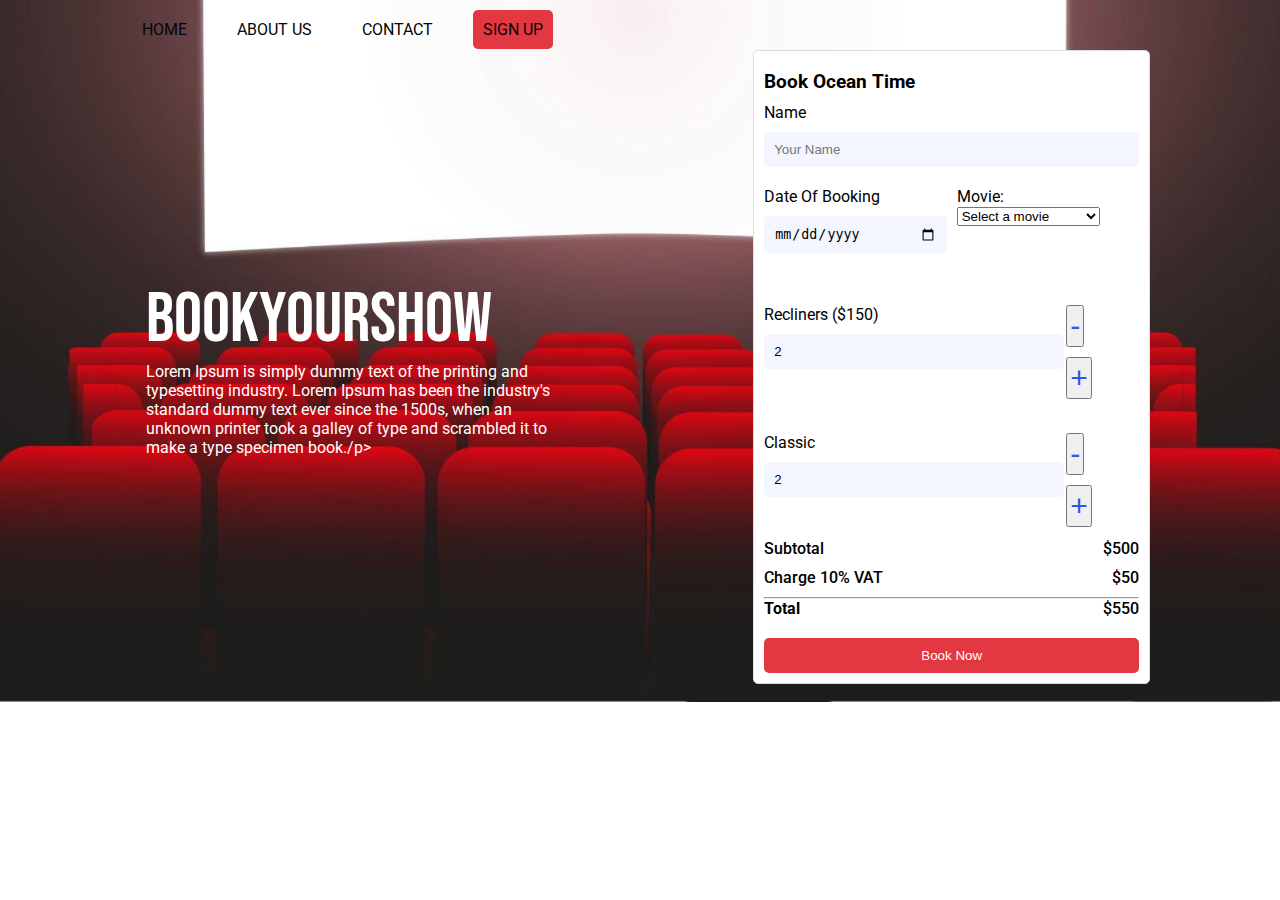
==== index.html @ ecf06eb6 "added utilities and index" ====
<!DOCTYPE html>
<html lang="en">

<head>
    <meta charset="UTF-8">
    <meta name="viewport" content="width=device-width, initial-scale=1.0">
    <title>Curise Booking</title>
    <!-- Fonts -->
    <link rel="preconnect" href="https://fonts.gstatic.com">
    <link href="https://fonts.googleapis.com/css2?family=Bebas+Neue&family=Roboto:wght@400;500;700&display=swap"
        rel="stylesheet">
    <!-- Stylesheet -->
    <link rel="stylesheet" href="style.css">
</head>

<body>
    <!--Header and Menu Section-->
    <header class="container">
        <nav>
            <ul>
                <li><a href="#">Home</a></li>
                <li><a href="#">About Us</a></li>
                <li><a href="#">Contact</a></li>
                <li><a class="active" href="#">Sign Up</a></li>
            </ul>
        </nav>
    </header>

    <!--Booking Section-->
    <main class="main-content container">

        <div class="booking-content">
            <h1>Bookyourshow</h1>
            <p>Lorem Ipsum is simply dummy text of the printing and typesetting industry. Lorem Ipsum has been the
                industry's standard dummy text ever since the 1500s, when an unknown printer took a galley of type and
                scrambled it to make a type specimen book./p>
        </div>


        <div class="booking-form">
            <h3>Book Ocean Time</h3>
            <div class="input-group">
                <label for="">Name</label>
                <input class="inp-style" type="text" name="" placeholder="Your Name">
            </div>
            <div class="inputs">
                <div class="input-group">
                    <label" for="">Date Of Booking</label>
                        <input class="inp-style" type="date" name="">
                </div>
                <div class="input-group">
                    <label for="movie">Movie:</label> <br>
                    <select id="movie" required class = "inp-style">
                      <option value="">Select a movie</option>
                      <option value="Avengers: Endgame">Avengers: Endgame</option>
                      <option value="The Lion King">The Lion King</option>
                      <option value="Inception">Inception</option>
                      <option value="Toy Story 4">Toy Story 4</option>
                    </select>
                </div>
            </div>
            
            <div class="input-group f-class">
                <div>
                    <label for="">Recliners ($150)</label>
                    <input class="inp-style inp-width" type="number" name="" id="first-class-count" value="2">
                </div>
                <div class="plus-minus-btn">
                    <button onclick="handleTicketChange('first-class',false)" class="plus-minus-btn">
                        <p><span>-</span></p>
                    </button>
                    <button onclick="handleTicketChange('first-class',true)" class="plus-minus-btn">
                        <p><span>+</span></p>
                    </button>
                </div>
            </div>

            <div class="input-group f-class">
                <div>
                    <label for="">Classic</label>
                    <input class="inp-style inp-width" type="number" name="" id="economy-count" value="2">
                </div>
                <div class="plus-minus-btn ">
                    <button onclick="handleTicketChange('economy',false)" class="plus-minus-btn">
                        <p><span>-</span></p>
                    </button>
                    <button onclick="handleTicketChange('economy',true)" class="plus-minus-btn">
                        <p><span>+</span></p>
                    </button>
                </div>
            </div>
            <div class="calculations">
                <div class="amount">
                    <div class="left">
                        <p>Subtotal</p>
                    </div>
                    <div class="right">
                        <p>$<span id="sub-total">500</span></p>
                    </div>
                </div>

                <div class="amount">
                    <div class="left">
                        <p>Charge 10% VAT</p>
                    </div>
                    <div class="right">
                        <p>$<span id="tax-amount">50</span></p>
                    </div>
                </div>
                <hr>
                <div class="amount">
                    <div class="left">
                        <h4>Total</h4>
                    </div>
                    <div class="right">
                        <p>$<span id="grand-total">550</span></p>
                    </div>
                </div>
            </div>
            <button onclick="confirmMessage()" class="btn-style">Book Now</button>
        </div>
    </main>

    <!--Thank You-->
    <script>
        function handleTicketChange(ticket, isIncrease) {
            const ticketInput = document.getElementById(ticket + '-count');
            const ticketCount = parseInt(ticketInput.value);
            let newTicketCount = ticketCount;
            if (isIncrease == true) {
                newTicketCount = ticketCount + 1;
            }
            if (isIncrease == false && ticketCount > 0) {
                newTicketCount = ticketCount - 1;
            }
            ticketInput.value = newTicketCount;
            let ticketTotal;
            if (ticket == 'first-class') {
                ticketTotal = newTicketCount * 150;
            } else {
                ticketTotal = newTicketCount * 100;
            }
            calculateTotal();
        }

        function calculateTotal() {
            const firstClassCount = getInputValue('first-class')
            const economyCount = getInputValue('economy');

            const subTotal = firstClassCount * 150 + economyCount * 100;
            document.getElementById('sub-total').innerText = subTotal;

            const tax = Math.round(subTotal * 0.1);
            document.getElementById('tax-amount').innerText = tax;

            const grandTotal = subTotal + tax;
            document.getElementById('grand-total').innerText = grandTotal;
        }

        function getInputValue(ticket) {
            const ticketInput = document.getElementById(ticket + '-count');
            const ticketCount = parseInt(ticketInput.value);
            return ticketCount;
        }

        function confirmMessage() {
            confirm("You have purchased " + parseInt(document.getElementById('first-class-count').value) + " First Class tickets and " + parseInt(document.getElementById('economy-count').value) + " Economy Class Tickets." + " Your Subtotal price is $" + document.getElementById('sub-total').innerText + ", Tax $" + document.getElementById('tax-amount').innerText + " and Total Price is $" + document.getElementById('grand-total').innerText);
            location.reload();
        }

    </script>
</body>

</html>
---- style.css ----
* {
    padding: 0;
    margin: 0;
    box-sizing: border-box;
    text-decoration: none;
    list-style-type: none;
}

body {
    font-family: 'Roboto', sans-serif;
    background: url("images/pxfuel.jpg");
    background-repeat: no-repeat;
    background-position: center center;
    background-attachment: scroll;
    background-size: cover;
}

nav {
    height: 50px;
    width: 100%;
    padding: 20px 0;
}

.container {
    width: 1200px;
    max-width: 85%;
    margin: 0 auto;
}

nav ul {
    display: flex;
    justify-content: flex-start;
    margin: 0px 6px;
}

nav ul li a {
    color: #050505;
    padding: 10px;
    text-transform: uppercase;
    margin-left: 30px;
}

nav ul li a:hover,
a.active {
    background-color: #E33741;
    border-radius: 5px;
}

.main-content {
    display: grid;
    grid-template-columns: 2fr 3fr;
    gap: 70px;
    align-items: center;
}

.booking-content {
    color: #fff;
    width: 100%;
    float: left;
    margin-left: 50px;
}

.booking-content h1 {
    font-size: 70px;
    text-transform: uppercase;
    font-family: 'Bebas Neue', cursive;
    font-weight: 500;
}

.booking-form {
    background-color: #fff;
    border: 1px solid #ddd;
    padding: 10px;
    border-radius: 5px;
    float: right;
    width: 65%;
    margin-left: 180px;
}

.booking-form h3 {
    margin: 10px 0px;
}

.booking-form .input-group {
    margin: 10px 0;
}

.booking-form .calculations {
    margin: 10px 0;
}

.booking-form .calculations p {
    font-weight: 500;
    margin-bottom: 10px;
}

.booking-form input {
    width: 100%;
    display: block;
    padding: 10px;
    border-radius: 5px;
    border: none;
    background: #F3F5FF;
    margin: 10px 0;
}

.f-class {
    display: flex;
    justify-content: space-between;
    align-items: center;
}

.inp-width {
    min-width: 300px;
}

.plus-minus-btn {
    color: #3352F2;
    font-size: 30px;
    padding: 2px;
    margin: 10px 5px 0px 0px;
    word-spacing: 20px;
}

.booking-form .inputs {
    display: grid;
    grid-template-columns: 1fr 1fr;
    gap: 10px;
}

.btn-style {
    display: block;
    width: 100%;
    padding: 10px;
    border-radius: 5px;
    border: none;
    color: #fff;
    font-weight: 500;
    background-color: #E33741;
}

.amount {
    display: flex;
    justify-content: space-between;
}
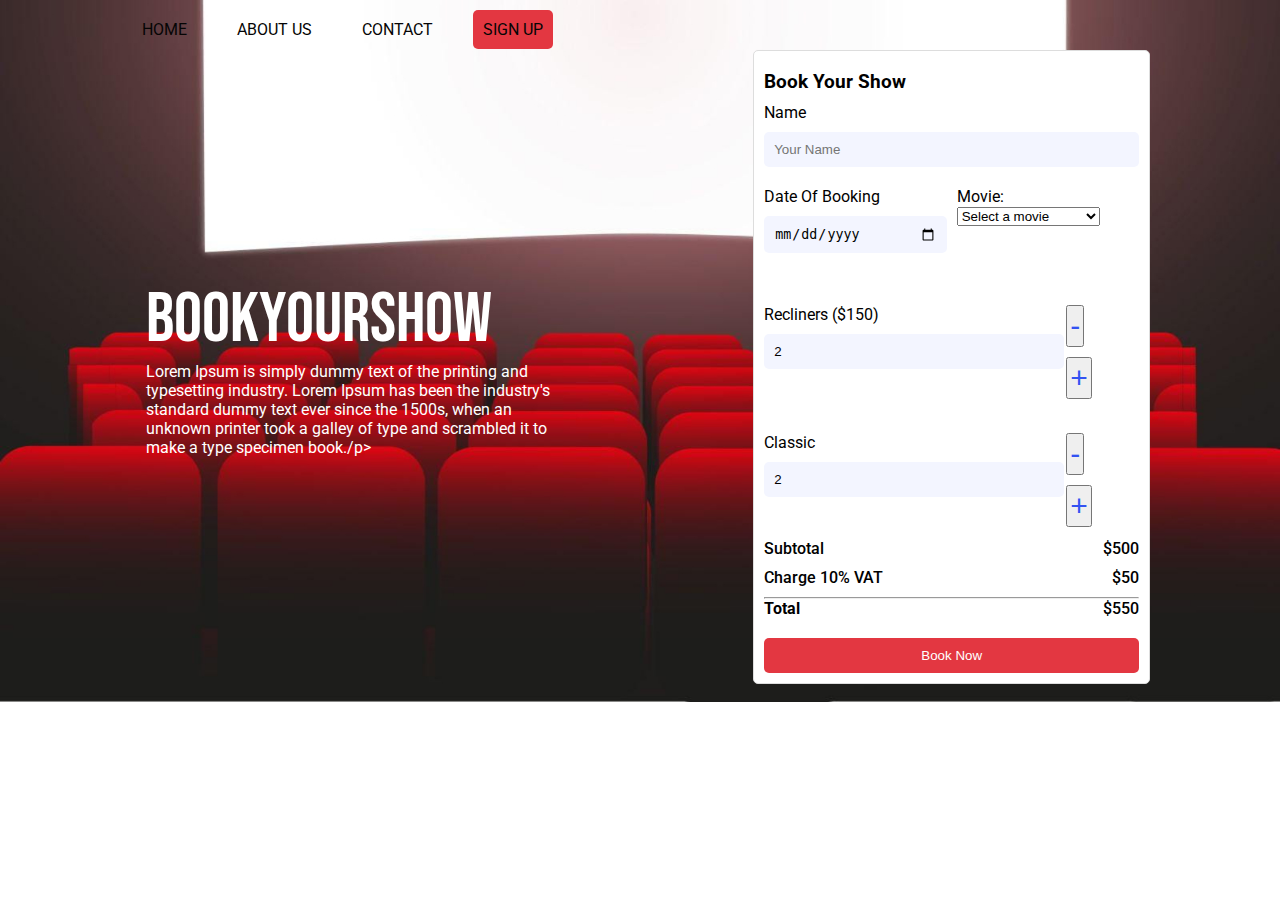
==== commit 287c835d: "Connected contact us" ====
--- a/index.html
+++ b/index.html
@@ -4,7 +4,7 @@
 <head>
     <meta charset="UTF-8">
     <meta name="viewport" content="width=device-width, initial-scale=1.0">
-    <title>Curise Booking</title>
+    <title>Movie Booking</title>
     <!-- Fonts -->
     <link rel="preconnect" href="https://fonts.gstatic.com">
     <link href="https://fonts.googleapis.com/css2?family=Bebas+Neue&family=Roboto:wght@400;500;700&display=swap"
@@ -20,7 +20,7 @@
             <ul>
                 <li><a href="#">Home</a></li>
                 <li><a href="#">About Us</a></li>
-                <li><a href="#">Contact</a></li>
+                <li><a href="contactus.html">Contact</a></li>
                 <li><a class="active" href="#">Sign Up</a></li>
             </ul>
         </nav>
@@ -38,7 +38,7 @@
 
 
         <div class="booking-form">
-            <h3>Book Ocean Time</h3>
+            <h3>Book Your Show</h3>
             <div class="input-group">
                 <label for="">Name</label>
                 <input class="inp-style" type="text" name="" placeholder="Your Name">
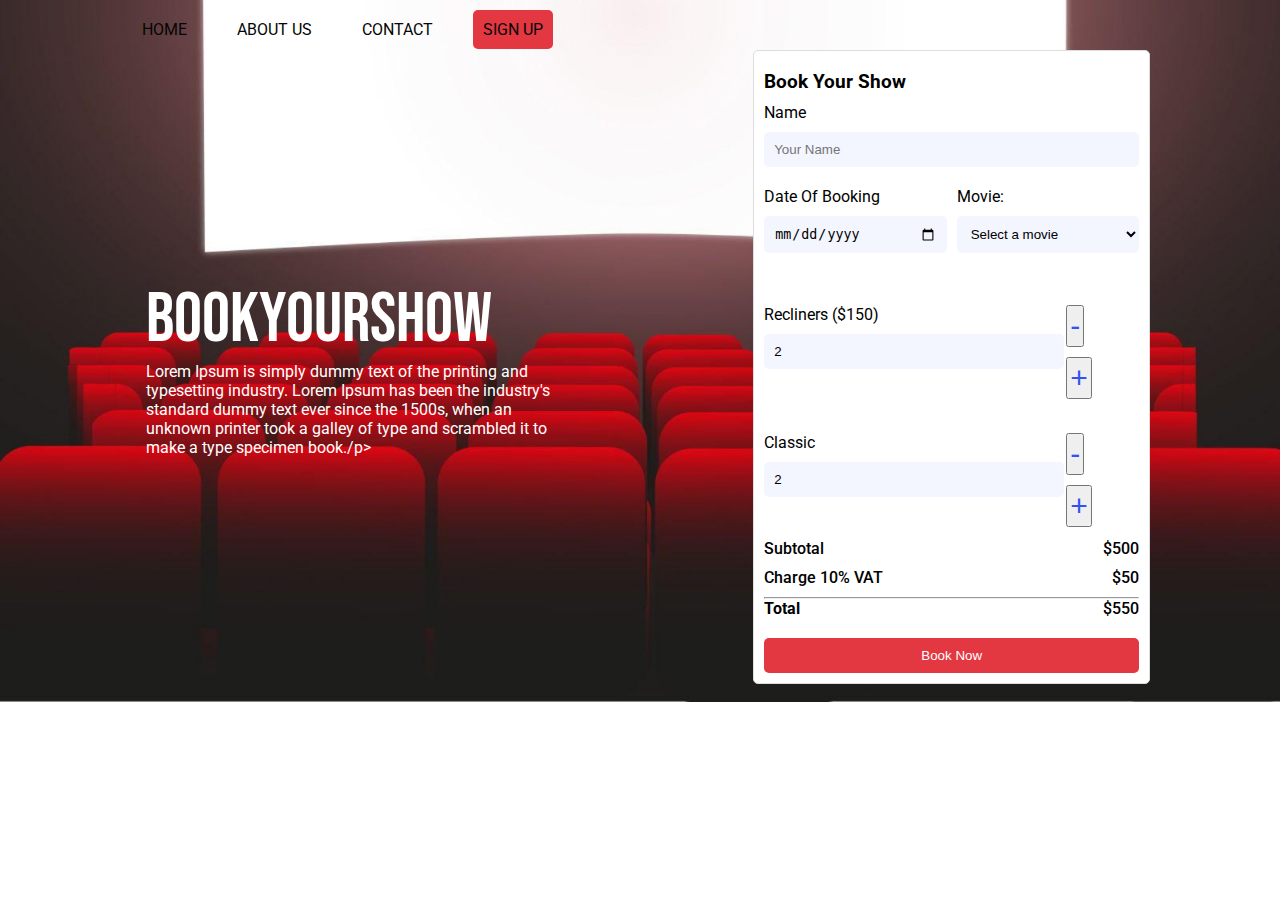
==== commit 956e8410: "made UI changes" ====
--- a/index.html
+++ b/index.html
@@ -1,174 +1,215 @@
 <!DOCTYPE html>
 <html lang="en">
-
-<head>
-    <meta charset="UTF-8">
-    <meta name="viewport" content="width=device-width, initial-scale=1.0">
+  <head>
+    <meta charset="UTF-8" />
+    <meta name="viewport" content="width=device-width, initial-scale=1.0" />
     <title>Movie Booking</title>
     <!-- Fonts -->
-    <link rel="preconnect" href="https://fonts.gstatic.com">
-    <link href="https://fonts.googleapis.com/css2?family=Bebas+Neue&family=Roboto:wght@400;500;700&display=swap"
-        rel="stylesheet">
+    <link rel="preconnect" href="https://fonts.gstatic.com" />
+    <link
+      href="https://fonts.googleapis.com/css2?family=Bebas+Neue&family=Roboto:wght@400;500;700&display=swap"
+      rel="stylesheet"
+    />
     <!-- Stylesheet -->
-    <link rel="stylesheet" href="style.css">
-</head>
-
-<body>
+    <link rel="stylesheet" href="style.css" />
+  </head>
+
+  <body>
     <!--Header and Menu Section-->
     <header class="container">
-        <nav>
-            <ul>
-                <li><a href="#">Home</a></li>
-                <li><a href="#">About Us</a></li>
-                <li><a href="contactus.html">Contact</a></li>
-                <li><a class="active" href="#">Sign Up</a></li>
-            </ul>
-        </nav>
+      <nav>
+        <ul>
+          <li><a href="home.html">Home</a></li>
+          <li><a href="#">About Us</a></li>
+          <li><a href="contactus.html">Contact</a></li>
+          <li><a class="active" href="#">Sign Up</a></li>
+        </ul>
+      </nav>
     </header>
 
     <!--Booking Section-->
     <main class="main-content container">
-
-        <div class="booking-content">
-            <h1>Bookyourshow</h1>
-            <p>Lorem Ipsum is simply dummy text of the printing and typesetting industry. Lorem Ipsum has been the
-                industry's standard dummy text ever since the 1500s, when an unknown printer took a galley of type and
-                scrambled it to make a type specimen book./p>
-        </div>
-
-
-        <div class="booking-form">
-            <h3>Book Your Show</h3>
-            <div class="input-group">
-                <label for="">Name</label>
-                <input class="inp-style" type="text" name="" placeholder="Your Name">
-            </div>
-            <div class="inputs">
-                <div class="input-group">
-                    <label" for="">Date Of Booking</label>
-                        <input class="inp-style" type="date" name="">
-                </div>
-                <div class="input-group">
-                    <label for="movie">Movie:</label> <br>
-                    <select id="movie" required class = "inp-style">
-                      <option value="">Select a movie</option>
-                      <option value="Avengers: Endgame">Avengers: Endgame</option>
-                      <option value="The Lion King">The Lion King</option>
-                      <option value="Inception">Inception</option>
-                      <option value="Toy Story 4">Toy Story 4</option>
-                    </select>
-                </div>
-            </div>
-            
-            <div class="input-group f-class">
-                <div>
-                    <label for="">Recliners ($150)</label>
-                    <input class="inp-style inp-width" type="number" name="" id="first-class-count" value="2">
-                </div>
-                <div class="plus-minus-btn">
-                    <button onclick="handleTicketChange('first-class',false)" class="plus-minus-btn">
-                        <p><span>-</span></p>
-                    </button>
-                    <button onclick="handleTicketChange('first-class',true)" class="plus-minus-btn">
-                        <p><span>+</span></p>
-                    </button>
-                </div>
-            </div>
-
-            <div class="input-group f-class">
-                <div>
-                    <label for="">Classic</label>
-                    <input class="inp-style inp-width" type="number" name="" id="economy-count" value="2">
-                </div>
-                <div class="plus-minus-btn ">
-                    <button onclick="handleTicketChange('economy',false)" class="plus-minus-btn">
-                        <p><span>-</span></p>
-                    </button>
-                    <button onclick="handleTicketChange('economy',true)" class="plus-minus-btn">
-                        <p><span>+</span></p>
-                    </button>
-                </div>
-            </div>
-            <div class="calculations">
-                <div class="amount">
-                    <div class="left">
-                        <p>Subtotal</p>
-                    </div>
-                    <div class="right">
-                        <p>$<span id="sub-total">500</span></p>
-                    </div>
-                </div>
-
-                <div class="amount">
-                    <div class="left">
-                        <p>Charge 10% VAT</p>
-                    </div>
-                    <div class="right">
-                        <p>$<span id="tax-amount">50</span></p>
-                    </div>
-                </div>
-                <hr>
-                <div class="amount">
-                    <div class="left">
-                        <h4>Total</h4>
-                    </div>
-                    <div class="right">
-                        <p>$<span id="grand-total">550</span></p>
-                    </div>
-                </div>
-            </div>
-            <button onclick="confirmMessage()" class="btn-style">Book Now</button>
-        </div>
+      <div class="booking-content">
+        <h1>Bookyourshow</h1>
+        <p>
+          Lorem Ipsum is simply dummy text of the printing and typesetting
+          industry. Lorem Ipsum has been the industry's standard dummy text ever
+          since the 1500s, when an unknown printer took a galley of type and
+          scrambled it to make a type specimen book./p>
+        </p>
+      </div>
+
+      <div class="booking-form">
+        <h3>Book Your Show</h3>
+        <div class="input-group">
+          <label for="">Name</label>
+          <input
+            class="inp-style"
+            type="text"
+            name=""
+            placeholder="Your Name"
+          />
+        </div>
+        <div class="inputs">
+          <div class="input-group">
+            <label for="">Date Of Booking</label>
+            <input class="inp-style" type="date" name="" />
+          </div>
+          <div class="input-group">
+            <label for="movie">Movie:</label> <br />
+            <select id="movie" required class="inp-style">
+              <option value="">Select a movie</option>
+              <option value="Avengers: Endgame">Avengers: Endgame</option>
+              <option value="The Lion King">The Lion King</option>
+              <option value="Inception">Inception</option>
+              <option value="Toy Story 4">Toy Story 4</option>
+            </select>
+          </div>
+        </div>
+
+        <div class="input-group f-class">
+          <div>
+            <label for="">Recliners ($150)</label>
+            <input
+              class="inp-style inp-width"
+              type="number"
+              name=""
+              id="first-class-count"
+              value="2"
+            />
+          </div>
+          <div class="plus-minus-btn">
+            <button
+              onclick="handleTicketChange('first-class',false)"
+              class="plus-minus-btn"
+            >
+              <p><span>-</span></p>
+            </button>
+            <button
+              onclick="handleTicketChange('first-class',true)"
+              class="plus-minus-btn"
+            >
+              <p><span>+</span></p>
+            </button>
+          </div>
+        </div>
+
+        <div class="input-group f-class">
+          <div>
+            <label for="">Classic</label>
+            <input
+              class="inp-style inp-width"
+              type="number"
+              name=""
+              id="economy-count"
+              value="2"
+            />
+          </div>
+          <div class="plus-minus-btn">
+            <button
+              onclick="handleTicketChange('economy',false)"
+              class="plus-minus-btn"
+            >
+              <p><span>-</span></p>
+            </button>
+            <button
+              onclick="handleTicketChange('economy',true)"
+              class="plus-minus-btn"
+            >
+              <p><span>+</span></p>
+            </button>
+          </div>
+        </div>
+        <div class="calculations">
+          <div class="amount">
+            <div class="left">
+              <p>Subtotal</p>
+            </div>
+            <div class="right">
+              <p>$<span id="sub-total">500</span></p>
+            </div>
+          </div>
+
+          <div class="amount">
+            <div class="left">
+              <p>Charge 10% VAT</p>
+            </div>
+            <div class="right">
+              <p>$<span id="tax-amount">50</span></p>
+            </div>
+          </div>
+          <hr />
+          <div class="amount">
+            <div class="left">
+              <h4>Total</h4>
+            </div>
+            <div class="right">
+              <p>$<span id="grand-total">550</span></p>
+            </div>
+          </div>
+        </div>
+        <button onclick="confirmMessage()" class="btn-style">Book Now</button>
+      </div>
     </main>
 
     <!--Thank You-->
     <script>
-        function handleTicketChange(ticket, isIncrease) {
-            const ticketInput = document.getElementById(ticket + '-count');
-            const ticketCount = parseInt(ticketInput.value);
-            let newTicketCount = ticketCount;
-            if (isIncrease == true) {
-                newTicketCount = ticketCount + 1;
-            }
-            if (isIncrease == false && ticketCount > 0) {
-                newTicketCount = ticketCount - 1;
-            }
-            ticketInput.value = newTicketCount;
-            let ticketTotal;
-            if (ticket == 'first-class') {
-                ticketTotal = newTicketCount * 150;
-            } else {
-                ticketTotal = newTicketCount * 100;
-            }
-            calculateTotal();
+      function handleTicketChange(ticket, isIncrease) {
+        const ticketInput = document.getElementById(ticket + "-count");
+        const ticketCount = parseInt(ticketInput.value);
+        let newTicketCount = ticketCount;
+        if (isIncrease == true) {
+          newTicketCount = ticketCount + 1;
         }
-
-        function calculateTotal() {
-            const firstClassCount = getInputValue('first-class')
-            const economyCount = getInputValue('economy');
-
-            const subTotal = firstClassCount * 150 + economyCount * 100;
-            document.getElementById('sub-total').innerText = subTotal;
-
-            const tax = Math.round(subTotal * 0.1);
-            document.getElementById('tax-amount').innerText = tax;
-
-            const grandTotal = subTotal + tax;
-            document.getElementById('grand-total').innerText = grandTotal;
+        if (isIncrease == false && ticketCount > 0) {
+          newTicketCount = ticketCount - 1;
         }
-
-        function getInputValue(ticket) {
-            const ticketInput = document.getElementById(ticket + '-count');
-            const ticketCount = parseInt(ticketInput.value);
-            return ticketCount;
+        ticketInput.value = newTicketCount;
+        let ticketTotal;
+        if (ticket == "first-class") {
+          ticketTotal = newTicketCount * 150;
+        } else {
+          ticketTotal = newTicketCount * 100;
         }
-
-        function confirmMessage() {
-            confirm("You have purchased " + parseInt(document.getElementById('first-class-count').value) + " First Class tickets and " + parseInt(document.getElementById('economy-count').value) + " Economy Class Tickets." + " Your Subtotal price is $" + document.getElementById('sub-total').innerText + ", Tax $" + document.getElementById('tax-amount').innerText + " and Total Price is $" + document.getElementById('grand-total').innerText);
-            location.reload();
-        }
-
+        calculateTotal();
+      }
+
+      function calculateTotal() {
+        const firstClassCount = getInputValue("first-class");
+        const economyCount = getInputValue("economy");
+
+        const subTotal = firstClassCount * 150 + economyCount * 100;
+        document.getElementById("sub-total").innerText = subTotal;
+
+        const tax = Math.round(subTotal * 0.1);
+        document.getElementById("tax-amount").innerText = tax;
+
+        const grandTotal = subTotal + tax;
+        document.getElementById("grand-total").innerText = grandTotal;
+      }
+
+      function getInputValue(ticket) {
+        const ticketInput = document.getElementById(ticket + "-count");
+        const ticketCount = parseInt(ticketInput.value);
+        return ticketCount;
+      }
+
+      function confirmMessage() {
+        confirm(
+          "You have purchased " +
+            parseInt(document.getElementById("first-class-count").value) +
+            " First Class tickets and " +
+            parseInt(document.getElementById("economy-count").value) +
+            " Economy Class Tickets." +
+            " Your Subtotal price is $" +
+            document.getElementById("sub-total").innerText +
+            ", Tax $" +
+            document.getElementById("tax-amount").innerText +
+            " and Total Price is $" +
+            document.getElementById("grand-total").innerText
+        );
+        location.reload();
+      }
     </script>
-</body>
-
-</html>+  </body>
+</html>
--- a/style.css
+++ b/style.css
@@ -1,145 +1,154 @@
 * {
-    padding: 0;
-    margin: 0;
-    box-sizing: border-box;
-    text-decoration: none;
-    list-style-type: none;
+  padding: 0;
+  margin: 0;
+  box-sizing: border-box;
+  text-decoration: none;
+  list-style-type: none;
 }
 
 body {
-    font-family: 'Roboto', sans-serif;
-    background: url("images/pxfuel.jpg");
-    background-repeat: no-repeat;
-    background-position: center center;
-    background-attachment: scroll;
-    background-size: cover;
+  font-family: "Roboto", sans-serif;
+  background: url("images/pxfuel.jpg");
+  background-repeat: no-repeat;
+  background-position: center center;
+  background-attachment: scroll;
+  background-size: cover;
 }
 
 nav {
-    height: 50px;
-    width: 100%;
-    padding: 20px 0;
+  height: 50px;
+  width: 100%;
+  padding: 20px 0;
 }
 
 .container {
-    width: 1200px;
-    max-width: 85%;
-    margin: 0 auto;
+  width: 1200px;
+  max-width: 85%;
+  margin: 0 auto;
 }
 
 nav ul {
-    display: flex;
-    justify-content: flex-start;
-    margin: 0px 6px;
+  display: flex;
+  justify-content: flex-start;
+  margin: 0px 6px;
 }
 
 nav ul li a {
-    color: #050505;
-    padding: 10px;
-    text-transform: uppercase;
-    margin-left: 30px;
+  color: #050505;
+  padding: 10px;
+  text-transform: uppercase;
+  margin-left: 30px;
 }
 
 nav ul li a:hover,
 a.active {
-    background-color: #E33741;
-    border-radius: 5px;
+  background-color: #e33741;
+  border-radius: 5px;
 }
 
 .main-content {
-    display: grid;
-    grid-template-columns: 2fr 3fr;
-    gap: 70px;
-    align-items: center;
+  display: grid;
+  grid-template-columns: 2fr 3fr;
+  gap: 70px;
+  align-items: center;
 }
 
 .booking-content {
-    color: #fff;
-    width: 100%;
-    float: left;
-    margin-left: 50px;
+  color: #fff;
+  width: 100%;
+  float: left;
+  margin-left: 50px;
 }
 
 .booking-content h1 {
-    font-size: 70px;
-    text-transform: uppercase;
-    font-family: 'Bebas Neue', cursive;
-    font-weight: 500;
+  font-size: 70px;
+  text-transform: uppercase;
+  font-family: "Bebas Neue", cursive;
+  font-weight: 500;
 }
 
 .booking-form {
-    background-color: #fff;
-    border: 1px solid #ddd;
-    padding: 10px;
-    border-radius: 5px;
-    float: right;
-    width: 65%;
-    margin-left: 180px;
+  background-color: #fff;
+  border: 1px solid #ddd;
+  padding: 10px;
+  border-radius: 5px;
+  float: right;
+  width: 65%;
+  margin-left: 180px;
 }
 
 .booking-form h3 {
-    margin: 10px 0px;
+  margin: 10px 0px;
 }
 
 .booking-form .input-group {
-    margin: 10px 0;
+  margin: 10px 0;
 }
 
 .booking-form .calculations {
-    margin: 10px 0;
+  margin: 10px 0;
 }
 
 .booking-form .calculations p {
-    font-weight: 500;
-    margin-bottom: 10px;
+  font-weight: 500;
+  margin-bottom: 10px;
 }
 
 .booking-form input {
-    width: 100%;
-    display: block;
-    padding: 10px;
-    border-radius: 5px;
-    border: none;
-    background: #F3F5FF;
-    margin: 10px 0;
+  width: 100%;
+  display: block;
+  padding: 10px;
+  border-radius: 5px;
+  border: none;
+  background: #f3f5ff;
+  margin: 10px 0;
+}
+.booking-form select {
+  width: 100%;
+  display: block;
+  padding: 10px;
+  border-radius: 5px;
+  border: none;
+  background: #f3f5ff;
+  margin: 10px 0;
 }
 
 .f-class {
-    display: flex;
-    justify-content: space-between;
-    align-items: center;
+  display: flex;
+  justify-content: space-between;
+  align-items: center;
 }
 
 .inp-width {
-    min-width: 300px;
+  min-width: 300px;
 }
 
 .plus-minus-btn {
-    color: #3352F2;
-    font-size: 30px;
-    padding: 2px;
-    margin: 10px 5px 0px 0px;
-    word-spacing: 20px;
+  color: #3352f2;
+  font-size: 30px;
+  padding: 2px;
+  margin: 10px 5px 0px 0px;
+  word-spacing: 20px;
 }
 
 .booking-form .inputs {
-    display: grid;
-    grid-template-columns: 1fr 1fr;
-    gap: 10px;
+  display: grid;
+  grid-template-columns: 1fr 1fr;
+  gap: 10px;
 }
 
 .btn-style {
-    display: block;
-    width: 100%;
-    padding: 10px;
-    border-radius: 5px;
-    border: none;
-    color: #fff;
-    font-weight: 500;
-    background-color: #E33741;
+  display: block;
+  width: 100%;
+  padding: 10px;
+  border-radius: 5px;
+  border: none;
+  color: #fff;
+  font-weight: 500;
+  background-color: #e33741;
 }
 
 .amount {
-    display: flex;
-    justify-content: space-between;
-}+  display: flex;
+  justify-content: space-between;
+}
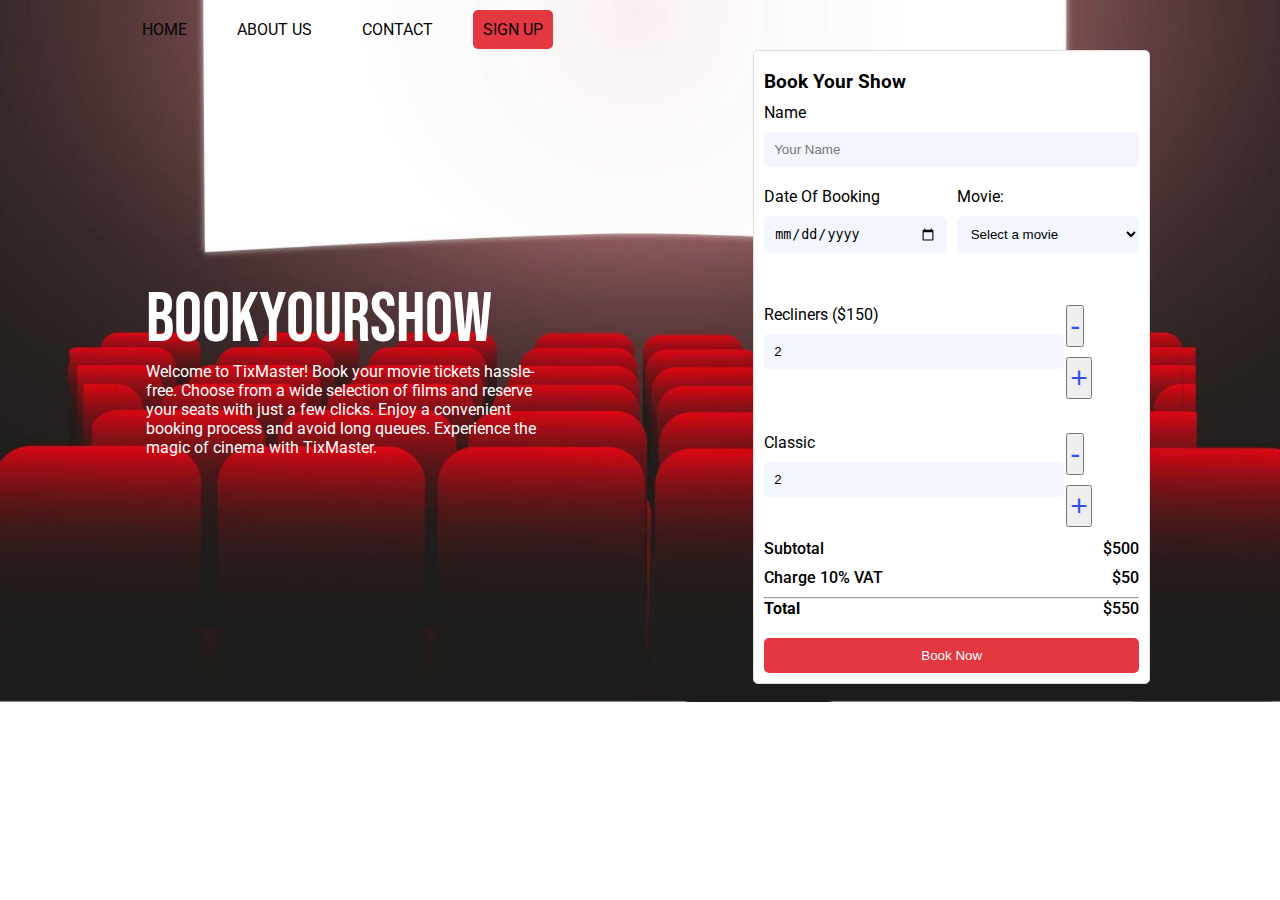
==== commit 8d7425cf: "Added home page + contact us content" ====
--- a/index.html
+++ b/index.html
@@ -32,10 +32,10 @@
       <div class="booking-content">
         <h1>Bookyourshow</h1>
         <p>
-          Lorem Ipsum is simply dummy text of the printing and typesetting
-          industry. Lorem Ipsum has been the industry's standard dummy text ever
-          since the 1500s, when an unknown printer took a galley of type and
-          scrambled it to make a type specimen book./p>
+            Welcome to TixMaster! Book your movie tickets hassle-free. 
+            Choose from a wide selection of films and reserve your seats with just a few clicks. 
+            Enjoy a convenient booking process and avoid long queues.
+            Experience the magic of cinema with TixMaster.
         </p>
       </div>
 
@@ -198,9 +198,9 @@
         confirm(
           "You have purchased " +
             parseInt(document.getElementById("first-class-count").value) +
-            " First Class tickets and " +
+            " Recliner Seats Tickets and " +
             parseInt(document.getElementById("economy-count").value) +
-            " Economy Class Tickets." +
+            " Classic Seats Tickets." +
             " Your Subtotal price is $" +
             document.getElementById("sub-total").innerText +
             ", Tax $" +
